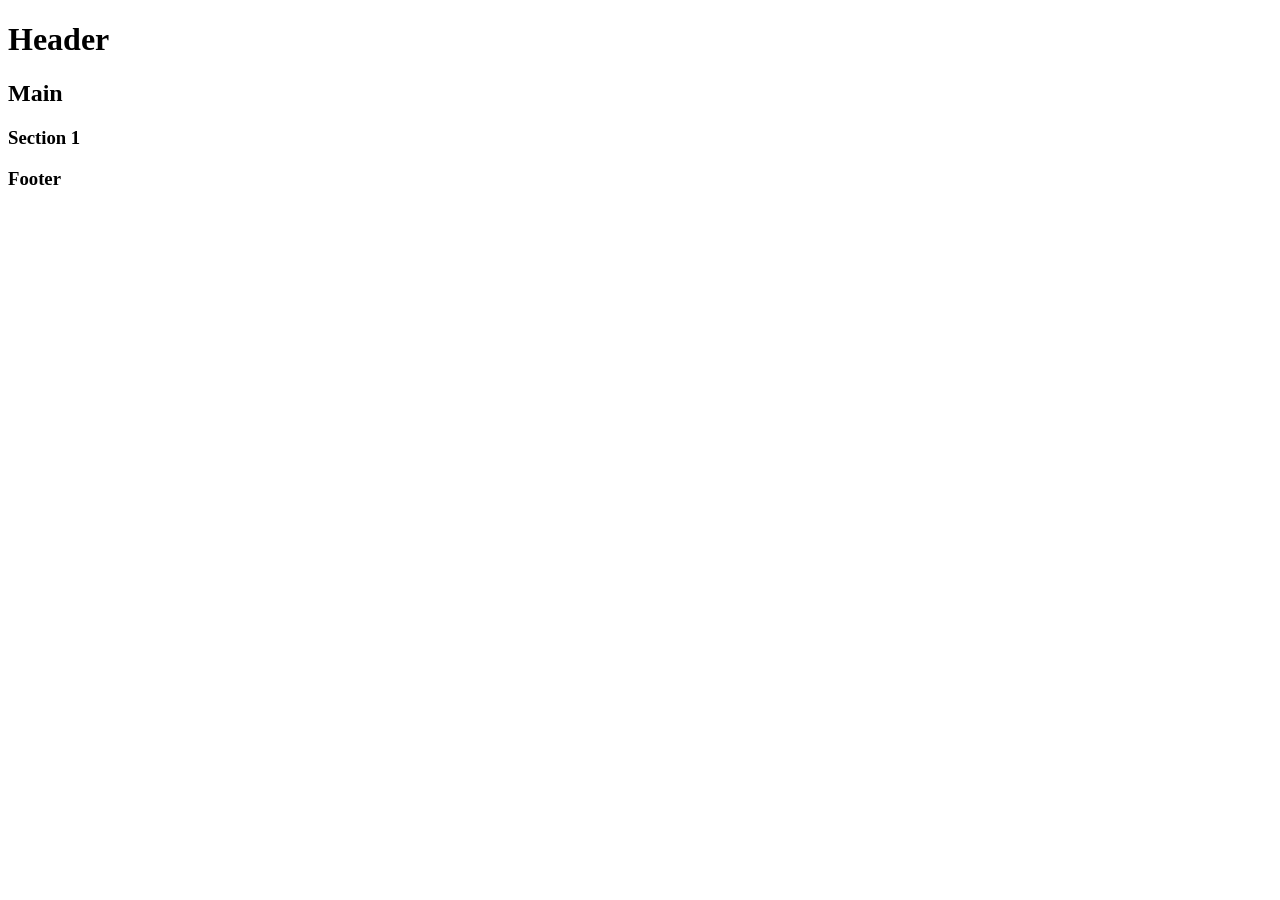
==== index.html @ 9d64a79f "first commit" ====
<!doctype html>
<html lang="en">
  <head>
    <meta charset="UTF-8" />
    <meta name="viewport" content="width=device-width, initial-scale=1.0" />
    <title>Document</title>
  </head>
  <body>
    <header>
      <h1>Header</h1>
    </header>
    <main>
      <h2>Main</h2>
      <section>
        <h3>Section 1</h3>
      </section>
    </main>
    <footer>
      <h3>Footer</h3>
    </footer>
  </body>
</html>
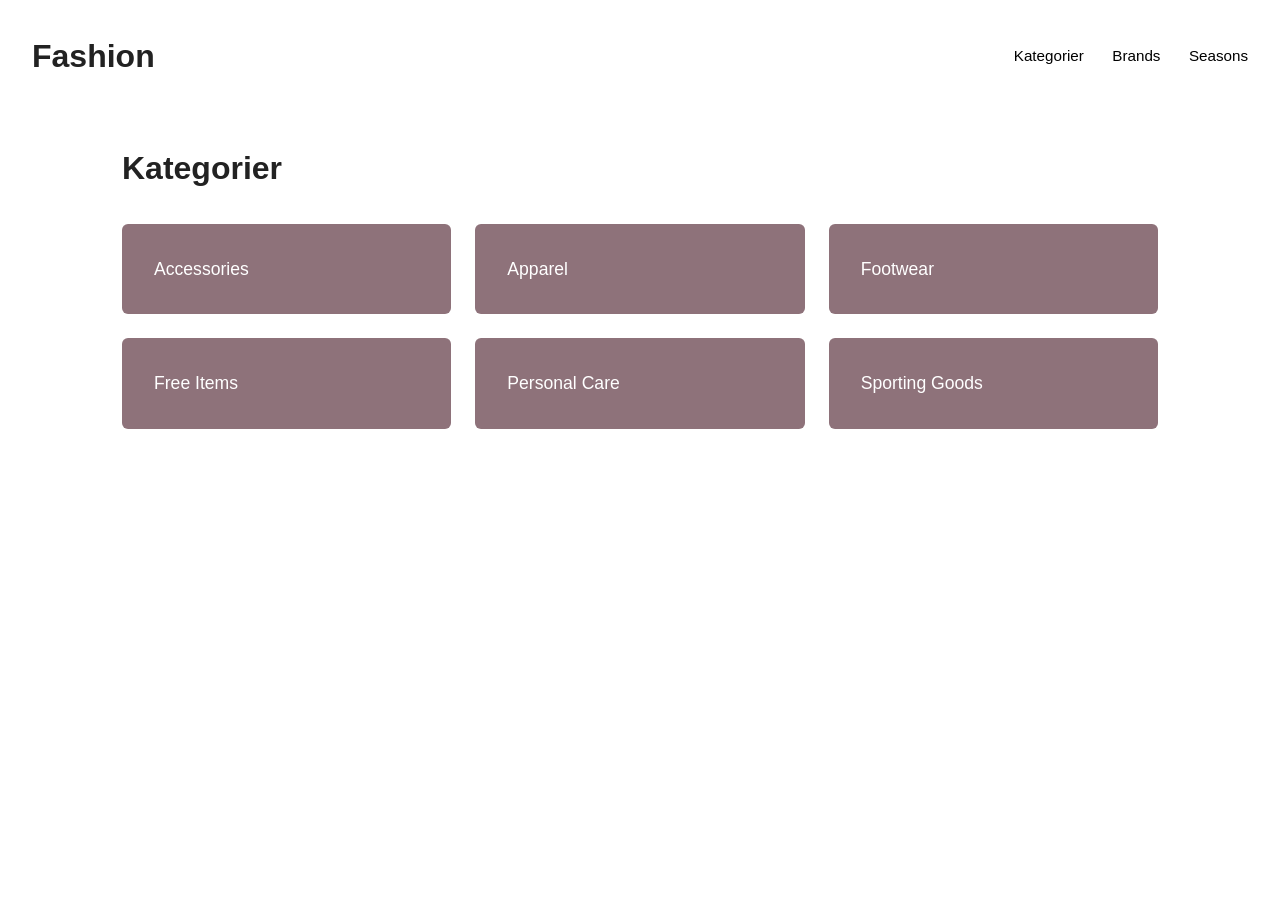
==== commit 26155b6b: "ijuhiygutfghvbjkn" ====
--- a/index.html
+++ b/index.html
@@ -1,22 +1,32 @@
 <!doctype html>
-<html lang="en">
+<html lang="da">
   <head>
     <meta charset="UTF-8" />
     <meta name="viewport" content="width=device-width, initial-scale=1.0" />
-    <title>Document</title>
+    <title>Fashion</title>
+    <link rel="stylesheet" href="style.css" />
   </head>
   <body>
-    <header>
-      <h1>Header</h1>
+    <header class="index-header">
+      <div class="logo">Fashion</div>
+      <nav>
+        <a href="#">Kategorier</a>
+        <a href="#">Brands</a>
+        <a href="#">Seasons</a>
+      </nav>
     </header>
-    <main>
-      <h2>Main</h2>
-      <section>
-        <h3>Section 1</h3>
+
+    <main class="produkt-kategorier">
+      <h1>Kategorier</h1>
+
+      <section class="kategorier-grid">
+        <a href="productlist.html">Accessories</a>
+        <a href="productlist.html">Apparel</a>
+        <a href="productlist.html">Footwear</a>
+        <a href="productlist.html">Free Items</a>
+        <a href="productlist.html">Personal Care</a>
+        <a href="productlist.html">Sporting Goods</a>
       </section>
     </main>
-    <footer>
-      <h3>Footer</h3>
-    </footer>
   </body>
 </html>
--- a/style.css
+++ b/style.css
@@ -0,0 +1,198 @@
+* {
+  box-sizing: border-box;
+  margin: 0;
+  padding: 0;
+}
+
+body {
+  font-family: Arial, Helvetica, sans-serif;
+  color: #222;
+  background: white;
+  line-height: 1.5;
+}
+
+a {
+  text-decoration: none;
+  color: inherit;
+}
+
+h1 {
+  font-size: 2rem;
+  margin-bottom: 2rem;
+}
+
+.index-header {
+  display: flex;
+  justify-content: space-between;
+  align-items: center;
+  padding: 2rem;
+}
+
+.logo {
+  font-size: 2rem;
+  font-weight: bold;
+}
+
+nav a {
+  margin-left: 1.5rem;
+  color: #000;
+  font-size: 0.95rem;
+}
+
+.produkt-kategorier {
+  padding: 2rem;
+}
+
+@media (min-width: 900px) {
+  .produkt-kategorier {
+    max-width: 1100px;
+    margin: 0 auto;
+  }
+}
+
+.kategorier-grid {
+  display: grid;
+  gap: 1.5rem;
+}
+
+.kategorier-grid a {
+  background: #8e727a;
+  color: white;
+  padding: 2rem;
+  border-radius: 6px;
+  font-size: 1.1rem;
+  transition: 0.2s ease;
+}
+
+.kategorier-grid a:hover {
+  background: #c78585;
+}
+
+@media (min-width: 600px) {
+  .kategorier-grid {
+    grid-template-columns: repeat(2, 1fr);
+  }
+}
+
+@media (min-width: 900px) {
+  .kategorier-grid {
+    grid-template-columns: repeat(3, 1fr);
+  }
+}
+
+.produkt-grid {
+  display: grid;
+  gap: 2rem;
+  padding: 2rem;
+}
+
+@media (min-width: 600px) {
+  .produkt-grid {
+    grid-template-columns: repeat(2, 1fr);
+  }
+}
+
+@media (min-width: 900px) {
+  .produkt-grid {
+    grid-template-columns: repeat(4, 1fr);
+  }
+}
+
+.produkt-kort,
+.produkt-kort-udsolgt,
+.produkt-kort-tilbud-udsolgt {
+  border: 1px solid #ddd;
+  padding: 1rem;
+  border-radius: 6px;
+  position: relative;
+  transition: 0.2s ease;
+}
+
+.produkt-kort:hover,
+.produkt-kort-udsolgt:hover,
+.produkt-kort-tilbud-udsolgt:hover {
+  transform: translateY(-4px);
+}
+
+.produkt-kort img,
+.produkt-kort-udsolgt img,
+.produkt-kort-tilbud-udsolgt img {
+  width: 100%;
+  height: auto;
+  margin-bottom: 1rem;
+}
+
+.pris {
+  font-weight: bold;
+  margin-top: 0.5rem;
+}
+
+.originalpris {
+  text-decoration: line-through;
+  color: #888;
+  margin-right: 0.5rem;
+}
+
+.badge {
+  position: absolute;
+  top: 10px;
+  right: 10px;
+  background: red;
+  color: white;
+  font-size: 0.75rem;
+  padding: 0.3rem 0.6rem;
+  border-radius: 4px;
+}
+
+.produkt-kort-udsolgt,
+.produkt-kort-tilbud-udsolgt {
+  opacity: 0.5;
+}
+
+.discount .pris {
+  color: red;
+}
+
+.produkt-detaljer {
+  display: grid;
+  gap: 2rem;
+  padding: 2rem;
+}
+
+.produkt-detaljer img {
+  width: 100%;
+  border-radius: 6px;
+}
+
+@media (min-width: 900px) {
+  .produkt-detaljer {
+    grid-template-columns: 1fr 1fr;
+    align-items: start;
+    max-width: 1100px;
+    margin: 0 auto;
+  }
+}
+
+.produkt-info h1 {
+  margin-bottom: 1rem;
+}
+
+.paalager {
+  margin-top: 0.5rem;
+}
+
+.produkt-info button {
+  margin-top: 1.5rem;
+  padding: 0.8rem 1.5rem;
+  background: black;
+  color: white;
+  border: none;
+  cursor: pointer;
+  font-size: 1rem;
+  border-radius: 4px;
+  transition: 0.2s ease;
+}
+
+.produkt-info button:hover {
+  background: #333;
+}
